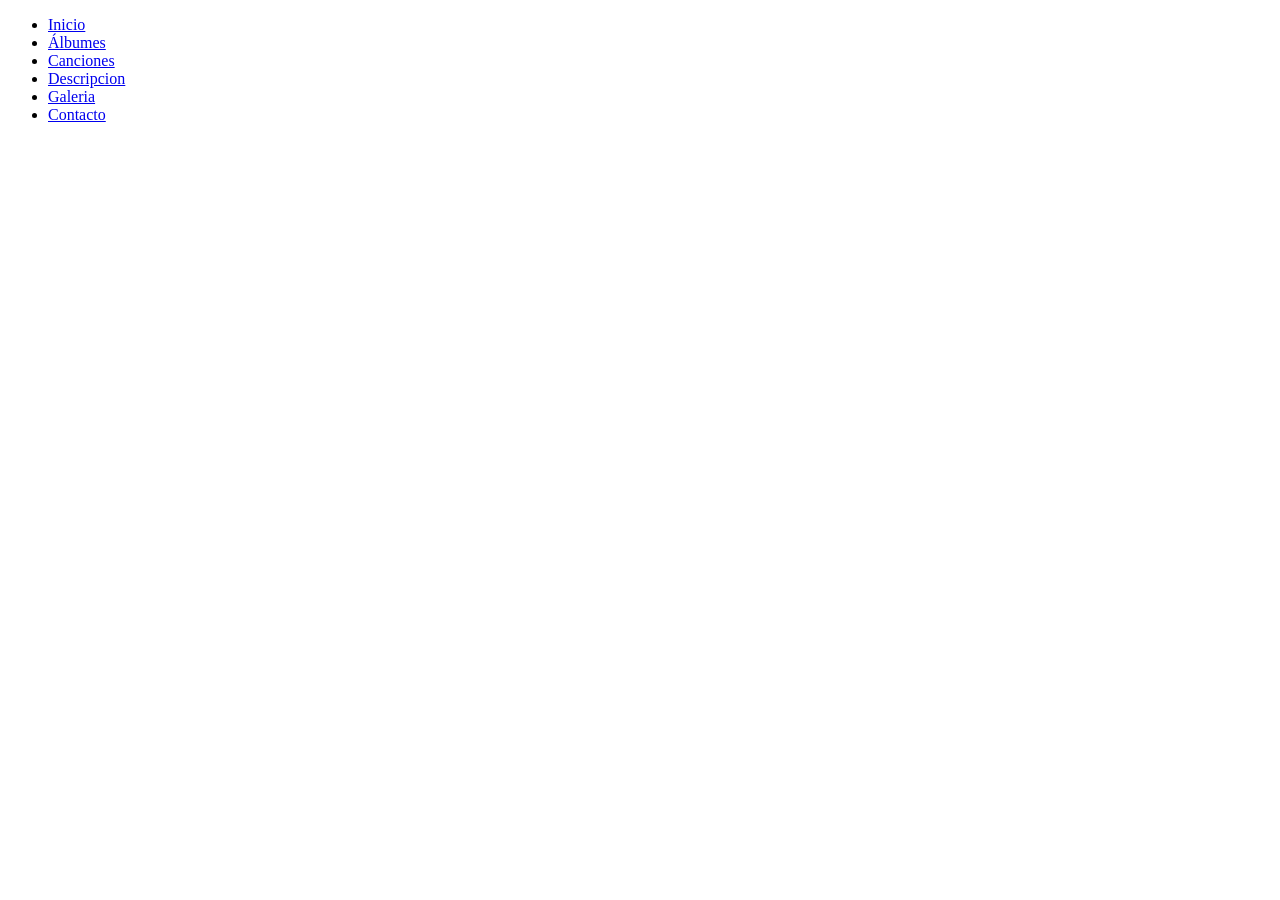
==== canciones.html @ 2ee9daaf "Segundo Avance" ====
<!DOCTYPE html>
<html lang="en">
<head>
    <meta charset="UTF-8">
    <meta name="viewport" content="width=device-width, initial-scale=1.0">
    <title>Canciones</title>
</head>
<body>

    <ul>
        <li><a href="index.html">Inicio</a></li>
        <li><a href="álbumes.html">Álbumes</a></li>
        <li><a href="canciones.html">Canciones</a></li>
        <li><a href="descripcion.html">Descripcion</a></li>
        <li><a href="galeria.html">Galeria</a></li>
        <li><a href="contacto.html">Contacto</a></li>
    </ul>
    
</body>
</html>
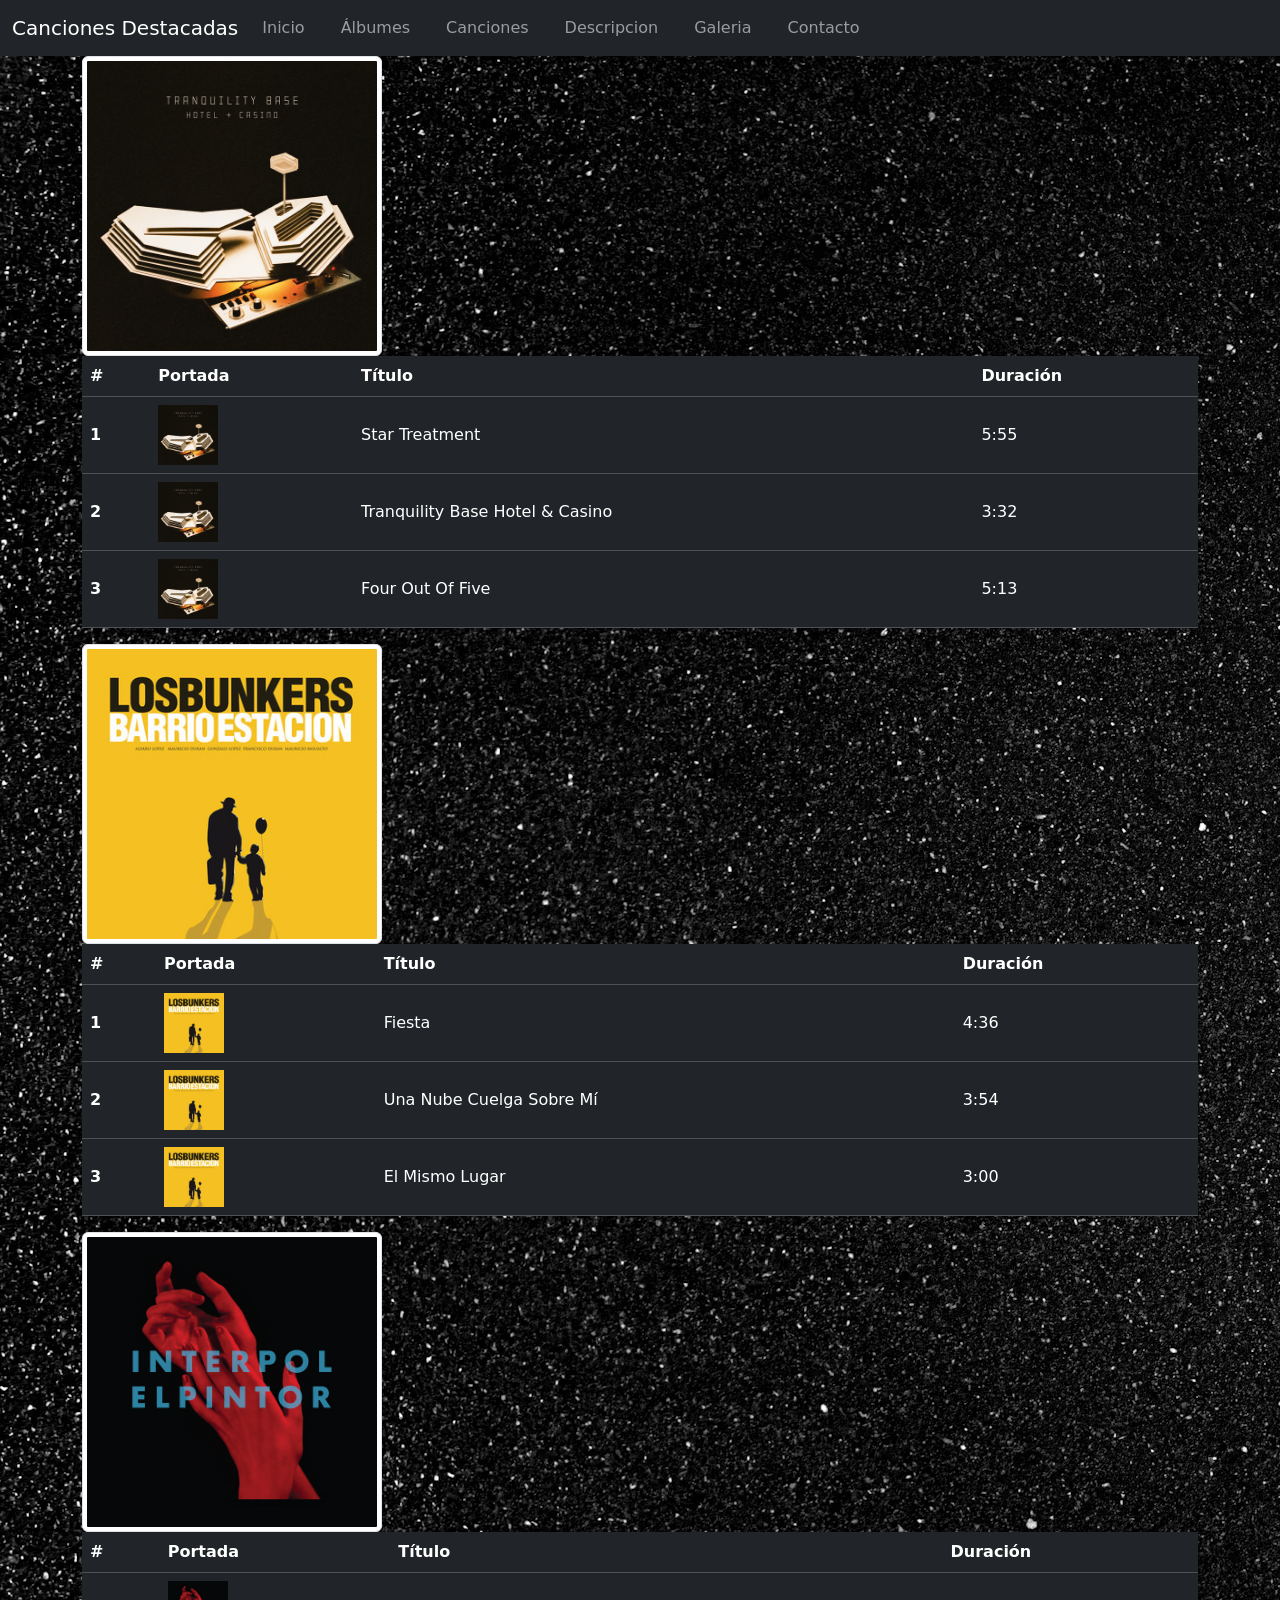
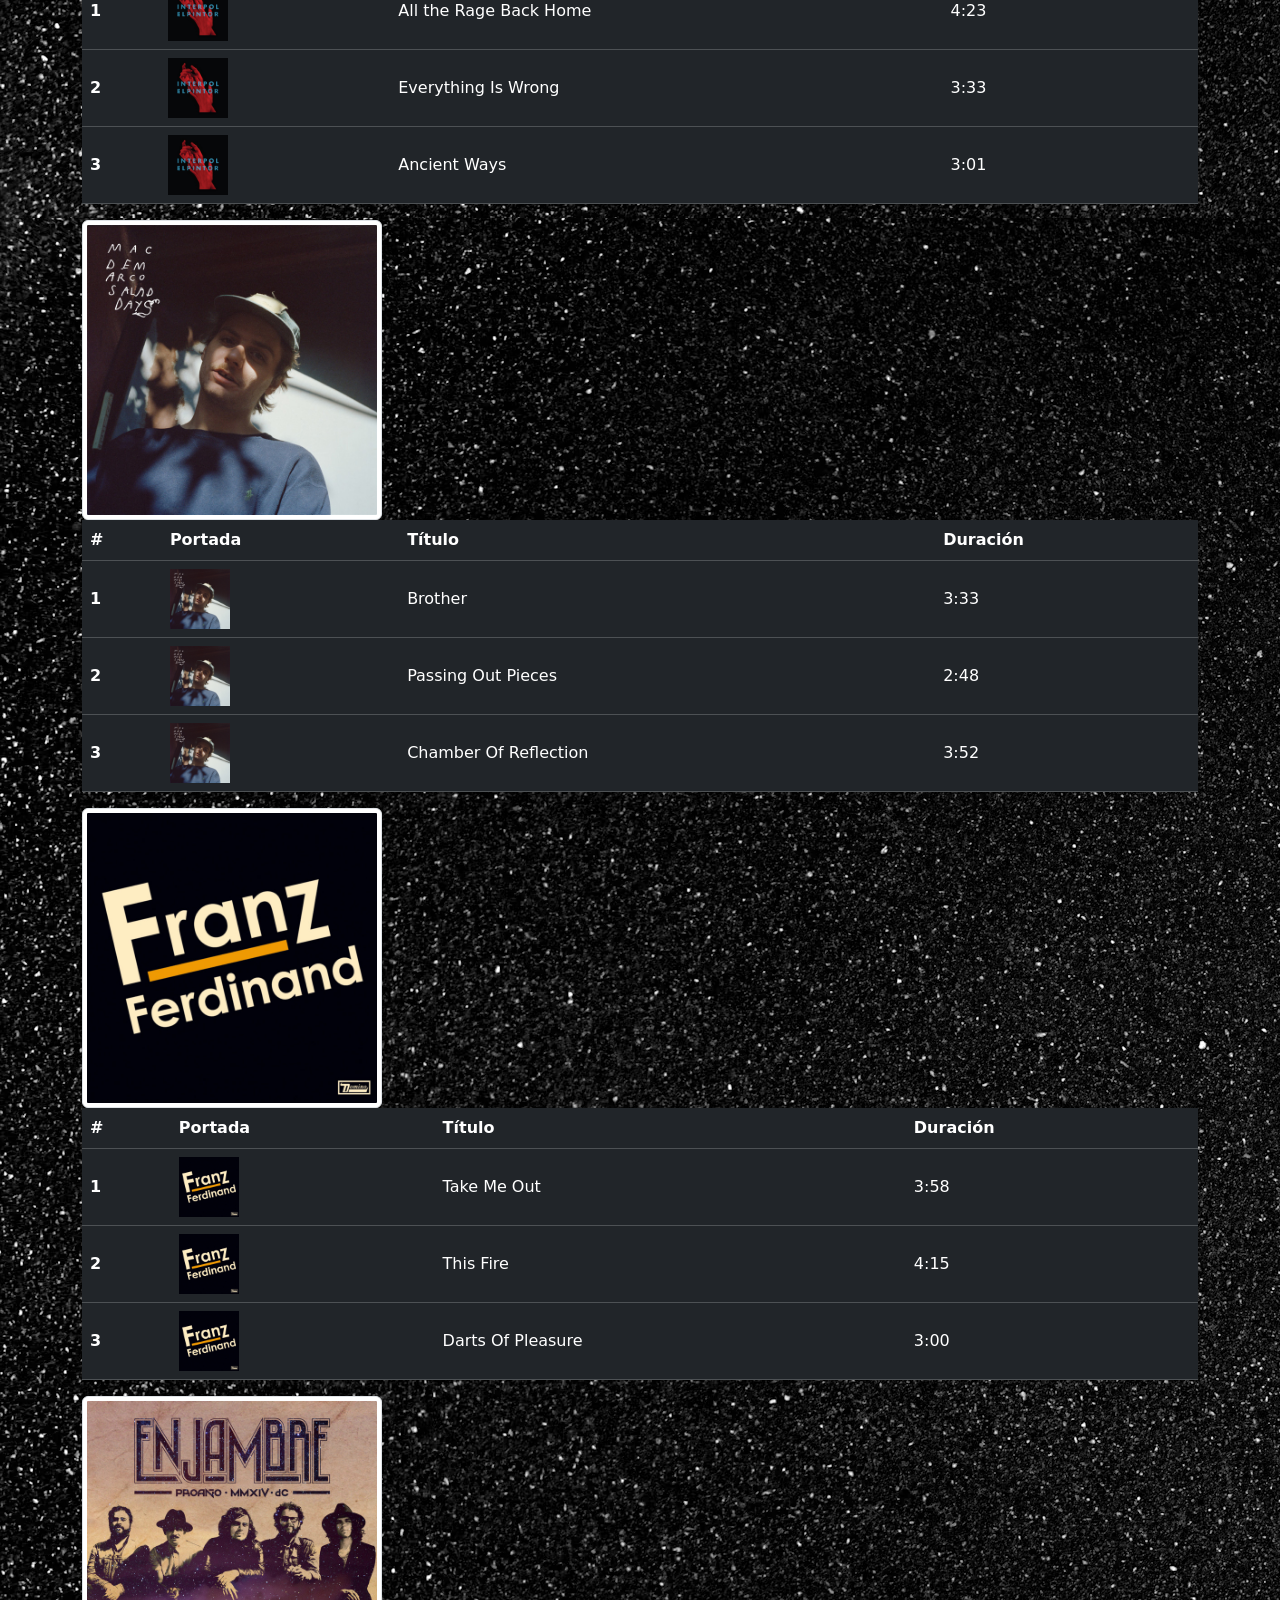
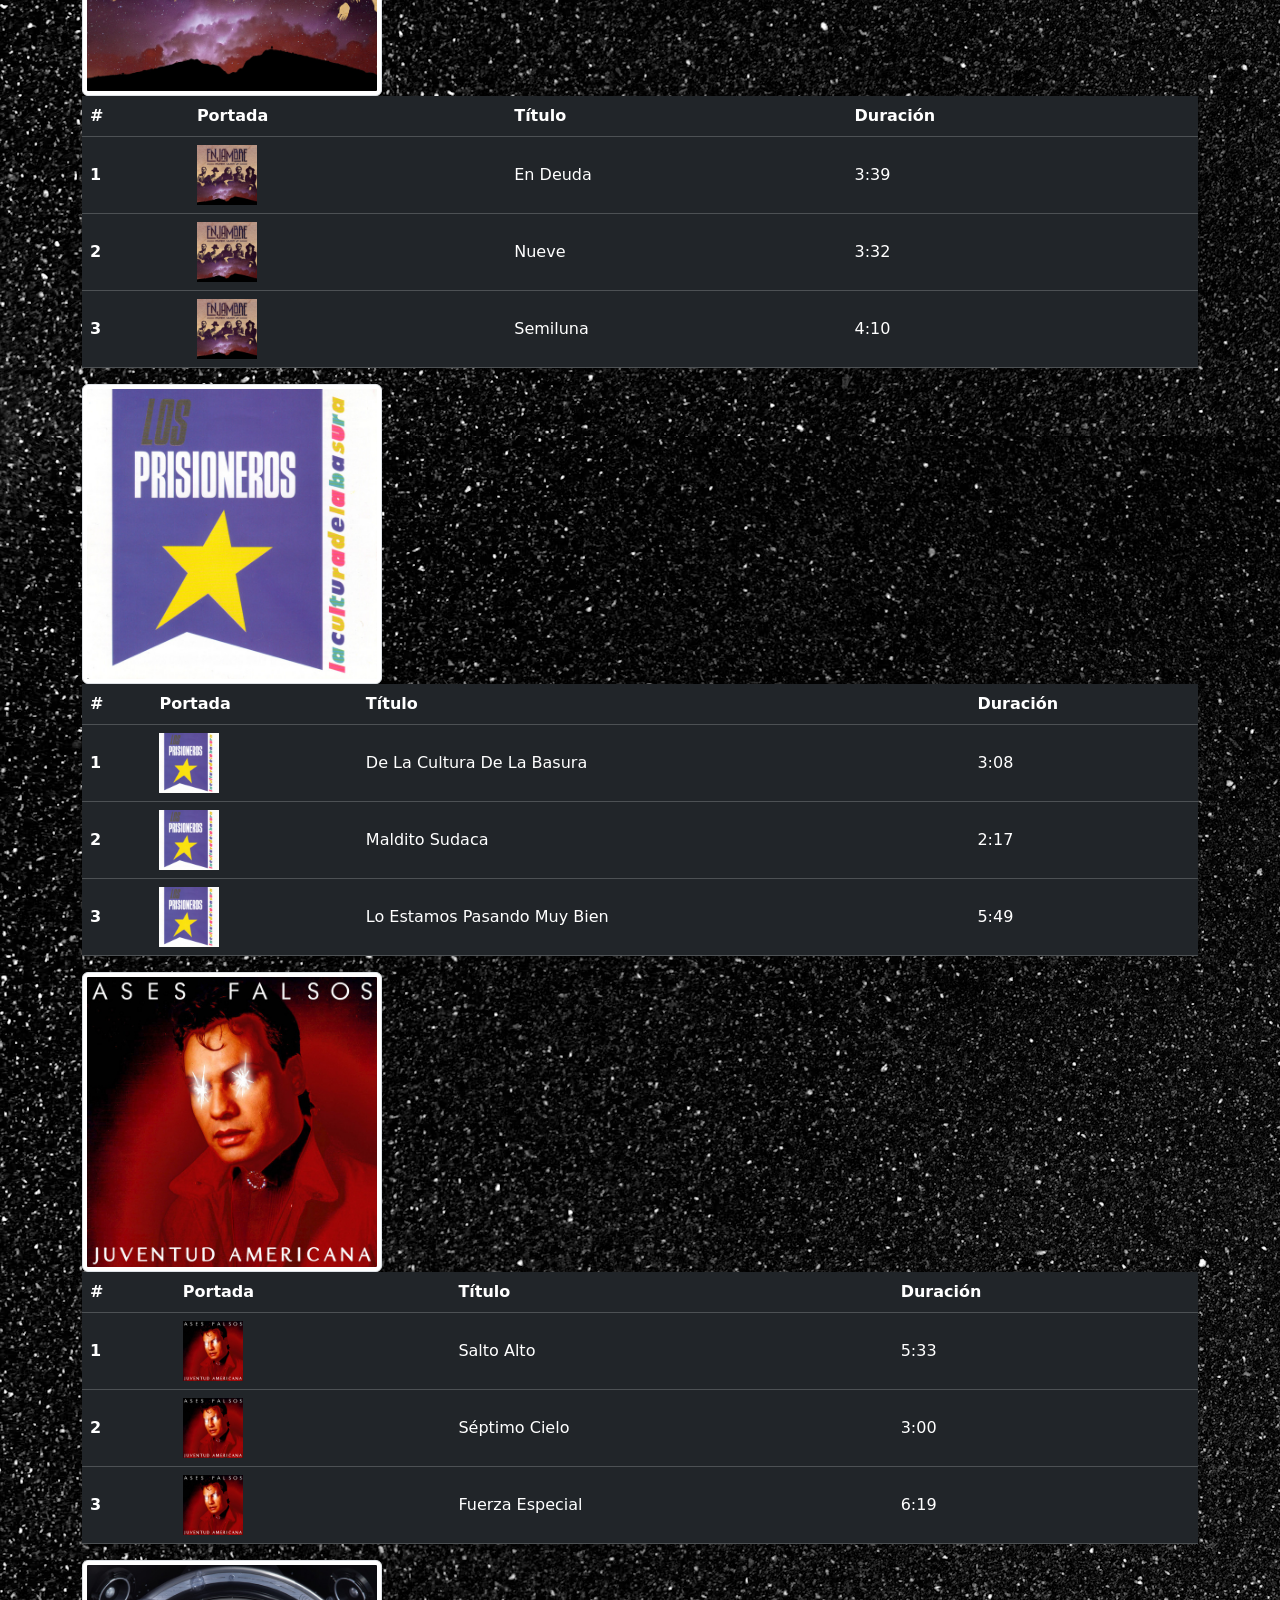
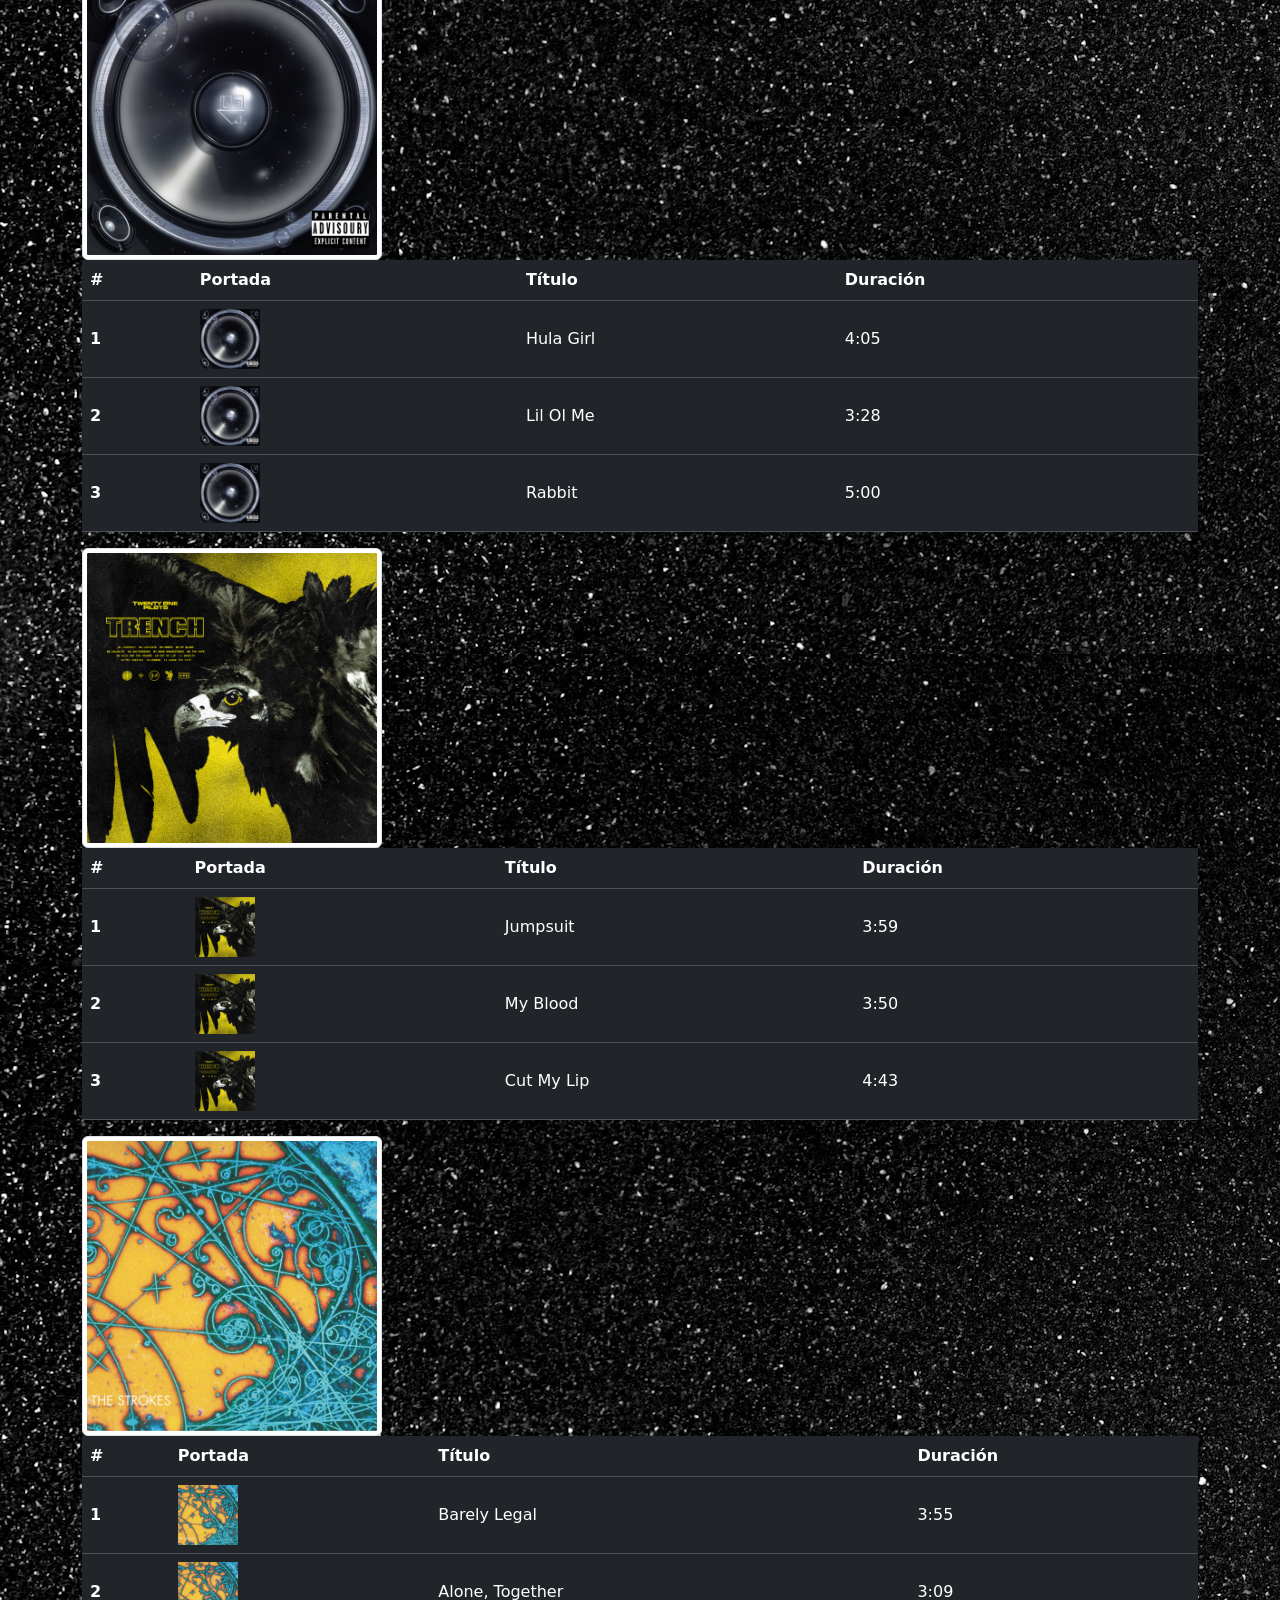
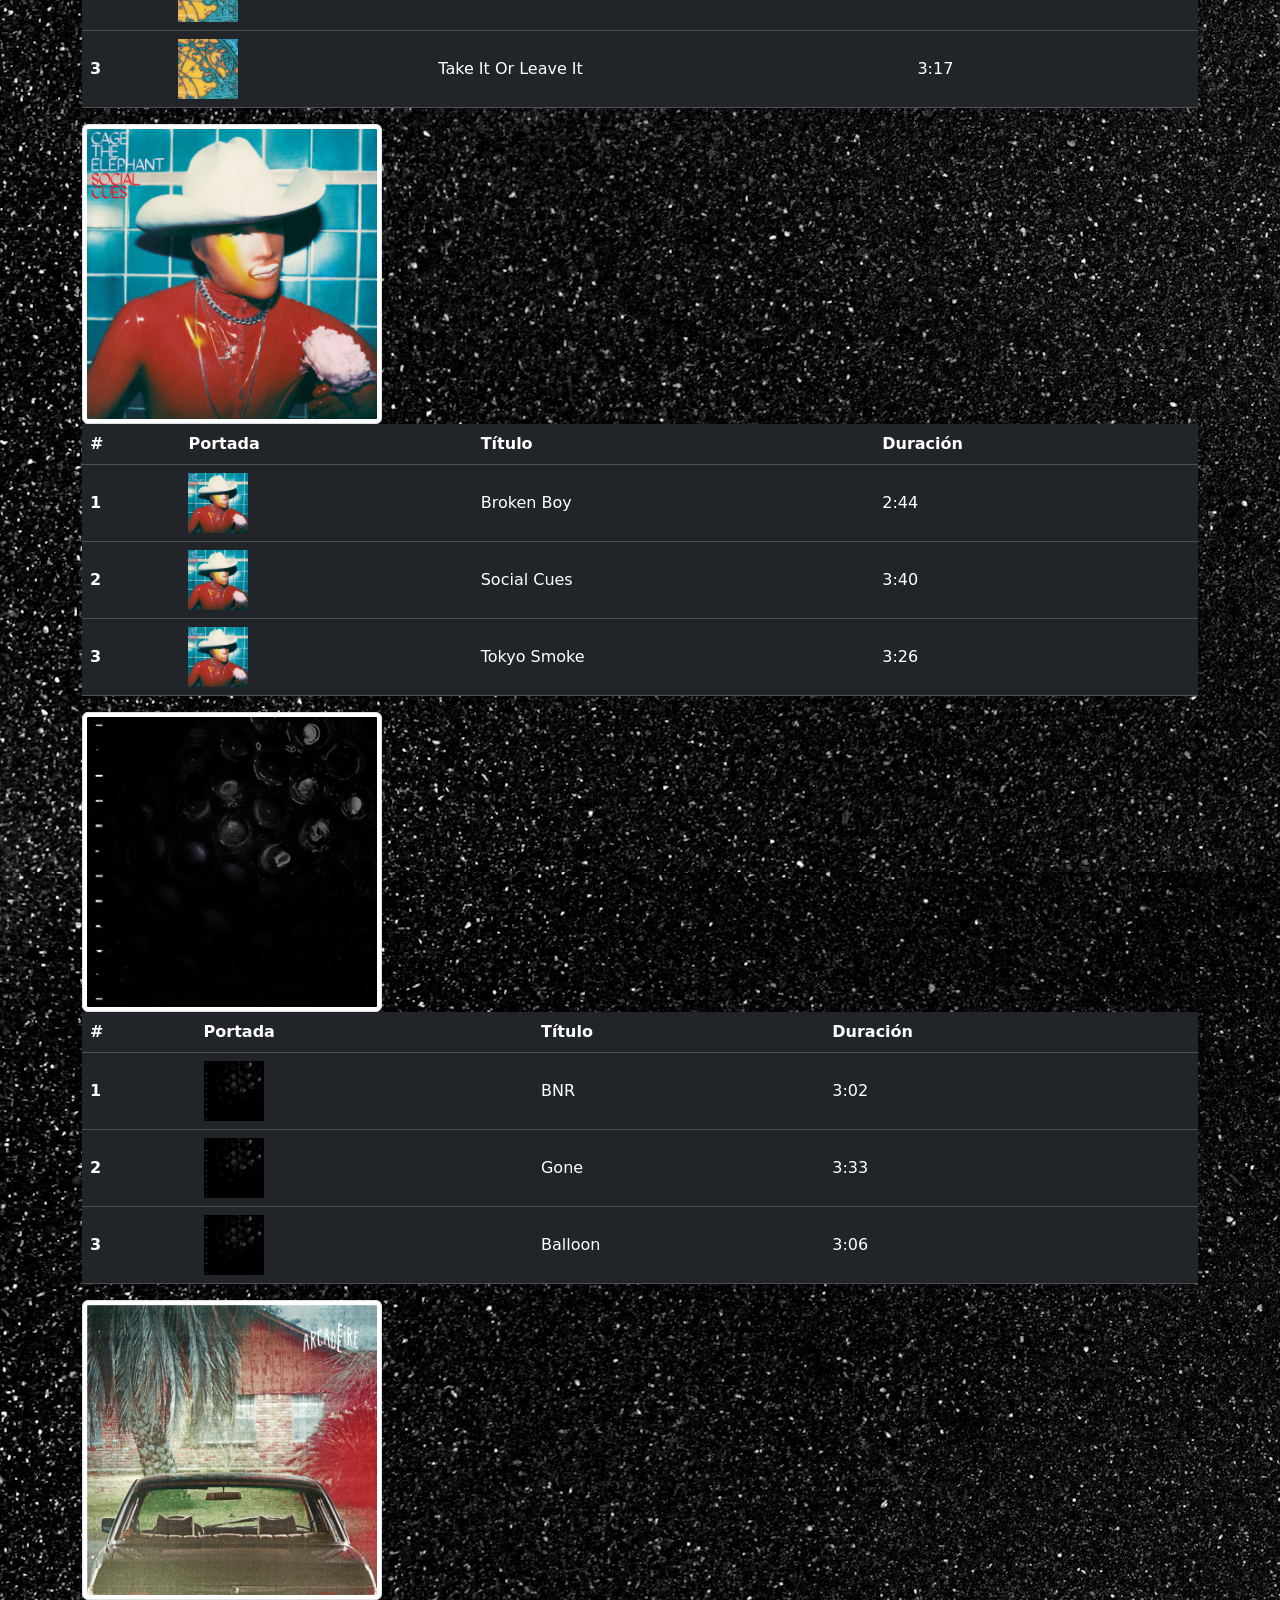
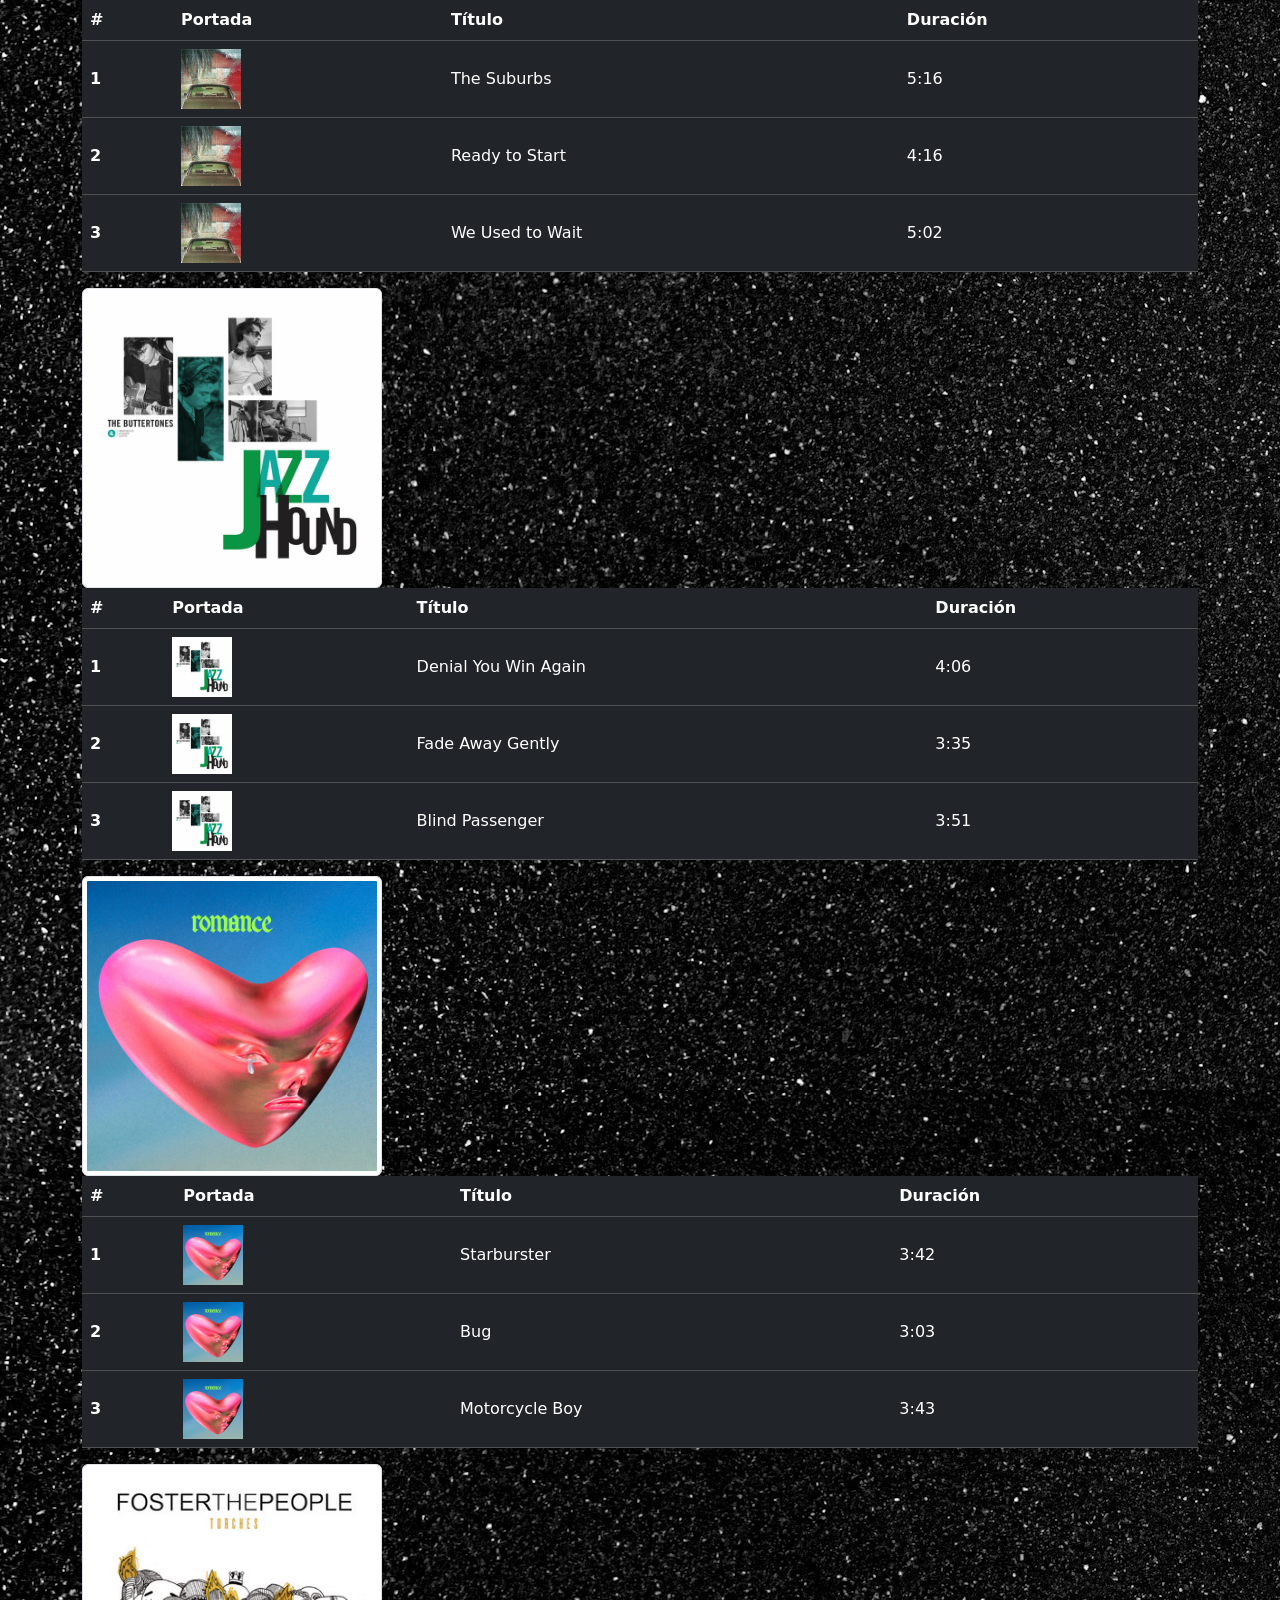
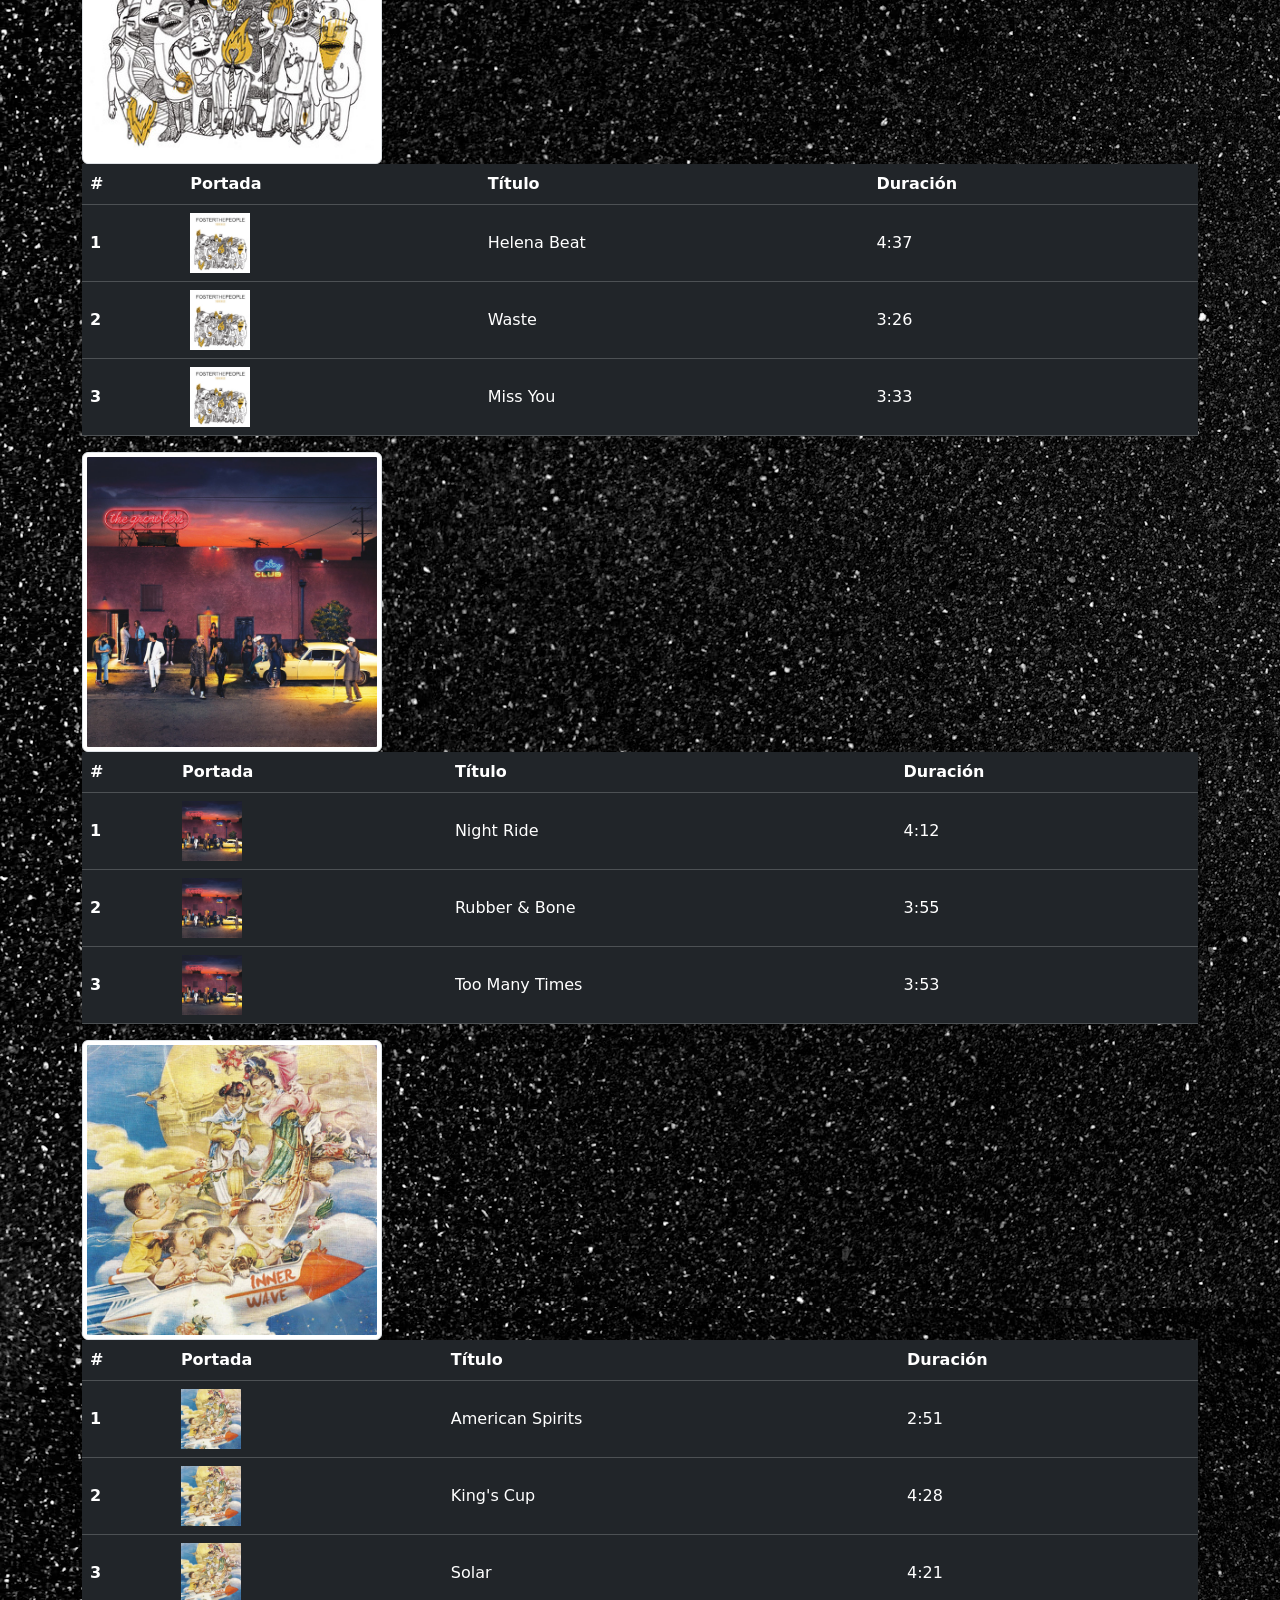
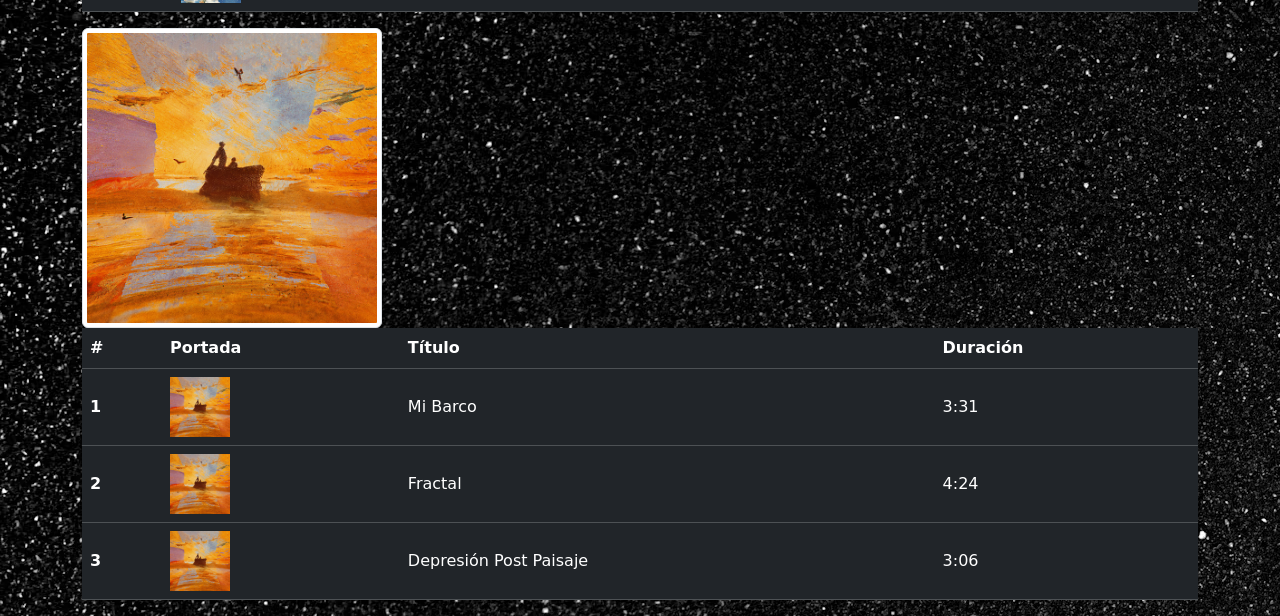
==== commit eeb6e8c5: "Avances" ====
--- a/canciones.html
+++ b/canciones.html
@@ -4,17 +4,722 @@
     <meta charset="UTF-8">
     <meta name="viewport" content="width=device-width, initial-scale=1.0">
     <title>Canciones</title>
+    <link rel="stylesheet" href="css/style.css">
+    <link href="https://cdn.jsdelivr.net/npm/bootstrap@5.3.8/dist/css/bootstrap.min.css" rel="stylesheet" integrity="sha384-sRIl4kxILFvY47J16cr9ZwB07vP4J8+LH7qKQnuqkuIAvNWLzeN8tE5YBujZqJLB" crossorigin="anonymous">
+    <script src="https://cdn.jsdelivr.net/npm/bootstrap@5.3.8/dist/js/bootstrap.bundle.min.js" integrity="sha384-FKyoEForCGlyvwx9Hj09JcYn3nv7wiPVlz7YYwJrWVcXK/BmnVDxM+D2scQbITxI" crossorigin="anonymous"></script>
 </head>
 <body>
 
-    <ul>
-        <li><a href="index.html">Inicio</a></li>
-        <li><a href="álbumes.html">Álbumes</a></li>
-        <li><a href="canciones.html">Canciones</a></li>
-        <li><a href="descripcion.html">Descripcion</a></li>
-        <li><a href="galeria.html">Galeria</a></li>
-        <li><a href="contacto.html">Contacto</a></li>
-    </ul>
+    <nav class="navbar navbar-expand-lg navbar-dark bg-dark fixed-top">
+  <div class="container-fluid">
+    <a class="navbar-brand" href="index.html">Canciones Destacadas</a>
+    <button class="navbar-toggler" type="button" data-bs-toggle="collapse" data-bs-target="#navbarTogglerDemo01" aria-controls="navbarTogglerDemo01" aria-expanded="false" aria-label="Toggle navigation">
+      <span class="navbar-toggler-icon"></span>
+    </button>
+    <div class="collapse navbar-collapse" id="navbarTogglerDemo01">
+      <ul class="navbar-nav me-auto mb-2 mb-lg-0">
+        <li class="nav-item">
+          <a class="nav-link" href="index.html">Inicio</a>
+        </li>
+        <li class="nav-item">
+          <a class="nav-link" href="álbumes.html">Álbumes</a>
+        </li>
+        <li class="nav-item">
+          <a class="nav-link" href="canciones.html">Canciones</a>
+        </li>
+        <li class="nav-item">
+          <a class="nav-link" href="descripcion.html">Descripcion</a>
+        </li>
+        <li class="nav-item">
+          <a class="nav-link" href="galeria.html">Galeria</a>
+        </li>
+        <li class="nav-item">
+          <a class="nav-link" href="contacto.html">Contacto</a>
+        </li>
+      </ul>
+    </div>
+  </div>
+</nav>
+
+<div class="container">
+  <img src="aimg/tbhc.jpg" class="img-thumbnail" style="max-width: 300px;" alt="Tranquility Base Hotel & Casino">
+  <table class="table table-dark align-middle">
+  <thead>
+    <tr>
+      <th scope="col">#</th>
+      <th scope="col">Portada</th>
+      <th scope="col">Título</th>
+      <th scope="col">Duración</th>
+    </tr>
+  </thead>
+  <tbody>
+    <tr>
+      <th scope="row">1</th>
+      <td><img src="aimg/tbhc.jpg" style="width: 60px; height: 60px; object-fit: cover;" alt="..."></td>
+      <td>Star Treatment</td>
+      <td>5:55</td>
+    </tr>
+    <tr>
+      <th scope="row">2</th>
+      <td><img src="aimg/tbhc.jpg" style="width: 60px; height: 60px; object-fit: cover;" alt="..."></td>
+      <td>Tranquility Base Hotel & Casino</td>
+      <td>3:32</td>
+    </tr>
+    <tr>
+      <th scope="row">3</th>
+      <td><img src="aimg/tbhc.jpg" style="width: 60px; height: 60px; object-fit: cover;" alt="..."></td>
+      <td>Four Out Of Five</td>
+      <td>5:13</td>
+    </tr>
+  </tbody>
+</table>
+</div>
+
+<div class="container">
+  <img src="aimg/barrioestacion.jpg" class="img-thumbnail" style="max-width: 300px;" alt="Tranquility Base Hotel & Casino">
+  <table class="table table-dark align-middle">
+  <thead>
+    <tr>
+      <th scope="col">#</th>
+      <th scope="col">Portada</th>
+      <th scope="col">Título</th>
+      <th scope="col">Duración</th>
+    </tr>
+  </thead>
+  <tbody>
+    <tr>
+      <th scope="row">1</th>
+      <td><img src="aimg/barrioestacion.jpg" style="width: 60px; height: 60px; object-fit: cover;" alt="..."></td>
+      <td>Fiesta</td>
+      <td>4:36</td>
+    </tr>
+    <tr>
+      <th scope="row">2</th>
+      <td><img src="aimg/barrioestacion.jpg" style="width: 60px; height: 60px; object-fit: cover;" alt="..."></td>
+      <td>Una Nube Cuelga Sobre Mí</td>
+      <td>3:54</td>
+    </tr>
+    <tr>
+      <th scope="row">3</th>
+      <td><img src="aimg/barrioestacion.jpg" style="width: 60px; height: 60px; object-fit: cover;" alt="..."></td>
+      <td>El Mismo Lugar</td>
+      <td>3:00</td>
+    </tr>
+  </tbody>
+</table>
+</div>
+
+<div class="container">
+  <img src="aimg/elpintor.jpg" class="img-thumbnail" style="max-width: 300px;" alt="Tranquility Base Hotel & Casino">
+  <table class="table table-dark align-middle">
+  <thead>
+    <tr>
+      <th scope="col">#</th>
+      <th scope="col">Portada</th>
+      <th scope="col">Título</th>
+      <th scope="col">Duración</th>
+    </tr>
+  </thead>
+  <tbody>
+    <tr>
+      <th scope="row">1</th>
+      <td><img src="aimg/elpintor.jpg" style="width: 60px; height: 60px; object-fit: cover;" alt="..."></td>
+      <td>All the Rage Back Home</td>
+      <td>4:23</td>
+    </tr>
+    <tr>
+      <th scope="row">2</th>
+      <td><img src="aimg/elpintor.jpg" style="width: 60px; height: 60px; object-fit: cover;" alt="..."></td>
+      <td>Everything Is Wrong</td>
+      <td>3:33</td>
+    </tr>
+    <tr>
+      <th scope="row">3</th>
+      <td><img src="aimg/elpintor.jpg" style="width: 60px; height: 60px; object-fit: cover;" alt="..."></td>
+      <td>Ancient Ways</td>
+      <td>3:01</td>
+    </tr>
+  </tbody>
+</table>
+</div>
+
+<div class="container">
+  <img src="aimg/saladdays.jpg" class="img-thumbnail" style="max-width: 300px;" alt="Tranquility Base Hotel & Casino">
+  <table class="table table-dark align-middle">
+  <thead>
+    <tr>
+      <th scope="col">#</th>
+      <th scope="col">Portada</th>
+      <th scope="col">Título</th>
+      <th scope="col">Duración</th>
+    </tr>
+  </thead>
+  <tbody>
+    <tr>
+      <th scope="row">1</th>
+      <td><img src="aimg/saladdays.jpg" style="width: 60px; height: 60px; object-fit: cover;" alt="..."></td>
+      <td>Brother</td>
+      <td>3:33</td>
+    </tr>
+    <tr>
+      <th scope="row">2</th>
+      <td><img src="aimg/saladdays.jpg" style="width: 60px; height: 60px; object-fit: cover;" alt="..."></td>
+      <td>Passing Out Pieces</td>
+      <td>2:48</td>
+    </tr>
+    <tr>
+      <th scope="row">3</th>
+      <td><img src="aimg/saladdays.jpg" style="width: 60px; height: 60px; object-fit: cover;" alt="..."></td>
+      <td>Chamber Of Reflection</td>
+      <td>3:52</td>
+    </tr>
+  </tbody>
+</table>
+</div>
+
+<div class="container">
+  <img src="aimg/franzf.jpg" class="img-thumbnail" style="max-width: 300px;" alt="Tranquility Base Hotel & Casino">
+  <table class="table table-dark align-middle">
+  <thead>
+    <tr>
+      <th scope="col">#</th>
+      <th scope="col">Portada</th>
+      <th scope="col">Título</th>
+      <th scope="col">Duración</th>
+    </tr>
+  </thead>
+  <tbody>
+    <tr>
+      <th scope="row">1</th>
+      <td><img src="aimg/franzf.jpg" style="width: 60px; height: 60px; object-fit: cover;" alt="..."></td>
+      <td>Take Me Out</td>
+      <td>3:58</td>
+    </tr>
+    <tr>
+      <th scope="row">2</th>
+      <td><img src="aimg/franzf.jpg" style="width: 60px; height: 60px; object-fit: cover;" alt="..."></td>
+      <td>This Fire</td>
+      <td>4:15</td>
+    </tr>
+    <tr>
+      <th scope="row">3</th>
+      <td><img src="aimg/franzf.jpg" style="width: 60px; height: 60px; object-fit: cover;" alt="..."></td>
+      <td>Darts Of Pleasure</td>
+      <td>3:00</td>
+    </tr>
+  </tbody>
+</table>
+</div>
+
+<div class="container">
+  <img src="aimg/proaño.jpg" class="img-thumbnail" style="max-width: 300px;" alt="Tranquility Base Hotel & Casino">
+  <table class="table table-dark align-middle">
+  <thead>
+    <tr>
+      <th scope="col">#</th>
+      <th scope="col">Portada</th>
+      <th scope="col">Título</th>
+      <th scope="col">Duración</th>
+    </tr>
+  </thead>
+  <tbody>
+    <tr>
+      <th scope="row">1</th>
+      <td><img src="aimg/proaño.jpg" style="width: 60px; height: 60px; object-fit: cover;" alt="..."></td>
+      <td>En Deuda</td>
+      <td>3:39</td>
+    </tr>
+    <tr>
+      <th scope="row">2</th>
+      <td><img src="aimg/proaño.jpg" style="width: 60px; height: 60px; object-fit: cover;" alt="..."></td>
+      <td>Nueve</td>
+      <td>3:32</td>
+    </tr>
+    <tr>
+      <th scope="row">3</th>
+      <td><img src="aimg/proaño.jpg" style="width: 60px; height: 60px; object-fit: cover;" alt="..."></td>
+      <td>Semiluna</td>
+      <td>4:10</td>
+    </tr>
+  </tbody>
+</table>
+</div>
+
+<div class="container">
+  <img src="aimg/lcdlb.jpg" class="img-thumbnail" style="max-width: 300px;" alt="Tranquility Base Hotel & Casino">
+  <table class="table table-dark align-middle">
+  <thead>
+    <tr>
+      <th scope="col">#</th>
+      <th scope="col">Portada</th>
+      <th scope="col">Título</th>
+      <th scope="col">Duración</th>
+    </tr>
+  </thead>
+  <tbody>
+    <tr>
+      <th scope="row">1</th>
+      <td><img src="aimg/lcdlb.jpg" style="width: 60px; height: 60px; object-fit: cover;" alt="..."></td>
+      <td>De La Cultura De La Basura</td>
+      <td>3:08</td>
+    </tr>
+    <tr>
+      <th scope="row">2</th>
+      <td><img src="aimg/lcdlb.jpg" style="width: 60px; height: 60px; object-fit: cover;" alt="..."></td>
+      <td>Maldito Sudaca</td>
+      <td>2:17</td>
+    </tr>
+    <tr>
+      <th scope="row">3</th>
+      <td><img src="aimg/lcdlb.jpg" style="width: 60px; height: 60px; object-fit: cover;" alt="..."></td>
+      <td>Lo Estamos Pasando Muy Bien</td>
+      <td>5:49</td>
+    </tr>
+  </tbody>
+</table>
+</div>
+
+<div class="container">
+  <img src="aimg/juventud.jpg" class="img-thumbnail" style="max-width: 300px;" alt="Tranquility Base Hotel & Casino">
+  <table class="table table-dark align-middle">
+  <thead>
+    <tr>
+      <th scope="col">#</th>
+      <th scope="col">Portada</th>
+      <th scope="col">Título</th>
+      <th scope="col">Duración</th>
+    </tr>
+  </thead>
+  <tbody>
+    <tr>
+      <th scope="row">1</th>
+      <td><img src="aimg/juventud.jpg" style="width: 60px; height: 60px; object-fit: cover;" alt="..."></td>
+      <td>Salto Alto</td>
+      <td>5:33</td>
+    </tr>
+    <tr>
+      <th scope="row">2</th>
+      <td><img src="aimg/juventud.jpg" style="width: 60px; height: 60px; object-fit: cover;" alt="..."></td>
+      <td>Séptimo Cielo</td>
+      <td>3:00</td>
+    </tr>
+    <tr>
+      <th scope="row">3</th>
+      <td><img src="aimg/juventud.jpg" style="width: 60px; height: 60px; object-fit: cover;" alt="..."></td>
+      <td>Fuerza Especial</td>
+      <td>6:19</td>
+    </tr>
+  </tbody>
+</table>
+</div>
+
+<div class="container">
+  <img src="aimg/ultrasound.jpg" class="img-thumbnail" style="max-width: 300px;" alt="Tranquility Base Hotel & Casino">
+  <table class="table table-dark align-middle">
+  <thead>
+    <tr>
+      <th scope="col">#</th>
+      <th scope="col">Portada</th>
+      <th scope="col">Título</th>
+      <th scope="col">Duración</th>
+    </tr>
+  </thead>
+  <tbody>
+    <tr>
+      <th scope="row">1</th>
+      <td><img src="aimg/ultrasound.jpg" style="width: 60px; height: 60px; object-fit: cover;" alt="..."></td>
+      <td>Hula Girl</td>
+      <td>4:05</td>
+    </tr>
+    <tr>
+      <th scope="row">2</th>
+      <td><img src="aimg/ultrasound.jpg" style="width: 60px; height: 60px; object-fit: cover;" alt="..."></td>
+      <td>Lil Ol Me</td>
+      <td>3:28</td>
+    </tr>
+    <tr>
+      <th scope="row">3</th>
+      <td><img src="aimg/ultrasound.jpg" style="width: 60px; height: 60px; object-fit: cover;" alt="..."></td>
+      <td>Rabbit</td>
+      <td>5:00</td>
+    </tr>
+  </tbody>
+</table>
+</div>
+
+<div class="container">
+  <img src="aimg/trench.jpg" class="img-thumbnail" style="max-width: 300px;" alt="Tranquility Base Hotel & Casino">
+  <table class="table table-dark align-middle">
+  <thead>
+    <tr>
+      <th scope="col">#</th>
+      <th scope="col">Portada</th>
+      <th scope="col">Título</th>
+      <th scope="col">Duración</th>
+    </tr>
+  </thead>
+  <tbody>
+    <tr>
+      <th scope="row">1</th>
+      <td><img src="aimg/trench.jpg" style="width: 60px; height: 60px; object-fit: cover;" alt="..."></td>
+      <td>Jumpsuit</td>
+      <td>3:59</td>
+    </tr>
+    <tr>
+      <th scope="row">2</th>
+      <td><img src="aimg/trench.jpg" style="width: 60px; height: 60px; object-fit: cover;" alt="..."></td>
+      <td>My Blood</td>
+      <td>3:50</td>
+    </tr>
+    <tr>
+      <th scope="row">3</th>
+      <td><img src="aimg/trench.jpg" style="width: 60px; height: 60px; object-fit: cover;" alt="..."></td>
+      <td>Cut My Lip</td>
+      <td>4:43</td>
+    </tr>
+  </tbody>
+</table>
+</div>
+
+<div class="container">
+  <img src="aimg/isthisit.jpg" class="img-thumbnail" style="max-width: 300px;" alt="Tranquility Base Hotel & Casino">
+  <table class="table table-dark align-middle">
+  <thead>
+    <tr>
+      <th scope="col">#</th>
+      <th scope="col">Portada</th>
+      <th scope="col">Título</th>
+      <th scope="col">Duración</th>
+    </tr>
+  </thead>
+  <tbody>
+    <tr>
+      <th scope="row">1</th>
+      <td><img src="aimg/isthisit.jpg" style="width: 60px; height: 60px; object-fit: cover;" alt="..."></td>
+      <td>Barely Legal</td>
+      <td>3:55</td>
+    </tr>
+    <tr>
+      <th scope="row">2</th>
+      <td><img src="aimg/isthisit.jpg" style="width: 60px; height: 60px; object-fit: cover;" alt="..."></td>
+      <td>Alone, Together</td>
+      <td>3:09</td>
+    </tr>
+    <tr>
+      <th scope="row">3</th>
+      <td><img src="aimg/isthisit.jpg" style="width: 60px; height: 60px; object-fit: cover;" alt="..."></td>
+      <td>Take It Or Leave It</td>
+      <td>3:17</td>
+    </tr>
+  </tbody>
+</table>
+</div>
+
+<div class="container">
+  <img src="aimg/social.jpg" class="img-thumbnail" style="max-width: 300px;" alt="Tranquility Base Hotel & Casino">
+  <table class="table table-dark align-middle">
+  <thead>
+    <tr>
+      <th scope="col">#</th>
+      <th scope="col">Portada</th>
+      <th scope="col">Título</th>
+      <th scope="col">Duración</th>
+    </tr>
+  </thead>
+  <tbody>
+    <tr>
+      <th scope="row">1</th>
+      <td><img src="aimg/social.jpg" style="width: 60px; height: 60px; object-fit: cover;" alt="..."></td>
+      <td>Broken Boy</td>
+      <td>2:44</td>
+    </tr>
+    <tr>
+      <th scope="row">2</th>
+      <td><img src="aimg/social.jpg" style="width: 60px; height: 60px; object-fit: cover;" alt="..."></td>
+      <td>Social Cues</td>
+      <td>3:40</td>
+    </tr>
+    <tr>
+      <th scope="row">3</th>
+      <td><img src="aimg/social.jpg" style="width: 60px; height: 60px; object-fit: cover;" alt="..."></td>
+      <td>Tokyo Smoke</td>
+      <td>3:26</td>
+    </tr>
+  </tbody>
+</table>
+</div>
+
+<div class="container">
+  <img src="aimg/icemerlt.jpg" class="img-thumbnail" style="max-width: 300px;" alt="Tranquility Base Hotel & Casino">
+  <table class="table table-dark align-middle">
+  <thead>
+    <tr>
+      <th scope="col">#</th>
+      <th scope="col">Portada</th>
+      <th scope="col">Título</th>
+      <th scope="col">Duración</th>
+    </tr>
+  </thead>
+  <tbody>
+    <tr>
+      <th scope="row">1</th>
+      <td><img src="aimg/icemerlt.jpg" style="width: 60px; height: 60px; object-fit: cover;" alt="..."></td>
+      <td>BNR</td>
+      <td>3:02</td>
+    </tr>
+    <tr>
+      <th scope="row">2</th>
+      <td><img src="aimg/icemerlt.jpg" style="width: 60px; height: 60px; object-fit: cover;" alt="..."></td>
+      <td>Gone</td>
+      <td>3:33</td>
+    </tr>
+    <tr>
+      <th scope="row">3</th>
+      <td><img src="aimg/icemerlt.jpg" style="width: 60px; height: 60px; object-fit: cover;" alt="..."></td>
+      <td>Balloon</td>
+      <td>3:06</td>
+    </tr>
+  </tbody>
+</table>
+</div>
+
+<div class="container">
+  <img src="aimg/thesub.jpg" class="img-thumbnail" style="max-width: 300px;" alt="Tranquility Base Hotel & Casino">
+  <table class="table table-dark align-middle">
+  <thead>
+    <tr>
+      <th scope="col">#</th>
+      <th scope="col">Portada</th>
+      <th scope="col">Título</th>
+      <th scope="col">Duración</th>
+    </tr>
+  </thead>
+  <tbody>
+    <tr>
+      <th scope="row">1</th>
+      <td><img src="aimg/thesub.jpg" style="width: 60px; height: 60px; object-fit: cover;" alt="..."></td>
+      <td>The Suburbs</td>
+      <td>5:16</td>
+    </tr>
+    <tr>
+      <th scope="row">2</th>
+      <td><img src="aimg/thesub.jpg" style="width: 60px; height: 60px; object-fit: cover;" alt="..."></td>
+      <td>Ready to Start</td>
+      <td>4:16</td>
+    </tr>
+    <tr>
+      <th scope="row">3</th>
+      <td><img src="aimg/thesub.jpg" style="width: 60px; height: 60px; object-fit: cover;" alt="..."></td>
+      <td>We Used to Wait</td>
+      <td>5:02</td>
+    </tr>
+  </tbody>
+</table>
+</div>
+
+<div class="container">
+  <img src="aimg/jazzhound.jpg" class="img-thumbnail" style="max-width: 300px;" alt="Tranquility Base Hotel & Casino">
+  <table class="table table-dark align-middle">
+  <thead>
+    <tr>
+      <th scope="col">#</th>
+      <th scope="col">Portada</th>
+      <th scope="col">Título</th>
+      <th scope="col">Duración</th>
+    </tr>
+  </thead>
+  <tbody>
+    <tr>
+      <th scope="row">1</th>
+      <td><img src="aimg/jazzhound.jpg" style="width: 60px; height: 60px; object-fit: cover;" alt="..."></td>
+      <td>Denial You Win Again</td>
+      <td>4:06</td>
+    </tr>
+    <tr>
+      <th scope="row">2</th>
+      <td><img src="aimg/jazzhound.jpg" style="width: 60px; height: 60px; object-fit: cover;" alt="..."></td>
+      <td>Fade Away Gently</td>
+      <td>3:35</td>
+    </tr>
+    <tr>
+      <th scope="row">3</th>
+      <td><img src="aimg/jazzhound.jpg" style="width: 60px; height: 60px; object-fit: cover;" alt="..."></td>
+      <td>Blind Passenger</td>
+      <td>3:51</td>
+    </tr>
+  </tbody>
+</table>
+</div>
+
+<div class="container">
+  <img src="aimg/romance.jpg" class="img-thumbnail" style="max-width: 300px;" alt="Tranquility Base Hotel & Casino">
+  <table class="table table-dark align-middle">
+  <thead>
+    <tr>
+      <th scope="col">#</th>
+      <th scope="col">Portada</th>
+      <th scope="col">Título</th>
+      <th scope="col">Duración</th>
+    </tr>
+  </thead>
+  <tbody>
+    <tr>
+      <th scope="row">1</th>
+      <td><img src="aimg/romance.jpg" style="width: 60px; height: 60px; object-fit: cover;" alt="..."></td>
+      <td>Starburster</td>
+      <td>3:42</td>
+    </tr>
+    <tr>
+      <th scope="row">2</th>
+      <td><img src="aimg/romance.jpg" style="width: 60px; height: 60px; object-fit: cover;" alt="..."></td>
+      <td>Bug</td>
+      <td>3:03</td>
+    </tr>
+    <tr>
+      <th scope="row">3</th>
+      <td><img src="aimg/romance.jpg" style="width: 60px; height: 60px; object-fit: cover;" alt="..."></td>
+      <td>Motorcycle Boy</td>
+      <td>3:43</td>
+    </tr>
+  </tbody>
+</table>
+</div>
+
+<div class="container">
+  <img src="aimg/torches.jpg" class="img-thumbnail" style="max-width: 300px;" alt="Tranquility Base Hotel & Casino">
+  <table class="table table-dark align-middle">
+  <thead>
+    <tr>
+      <th scope="col">#</th>
+      <th scope="col">Portada</th>
+      <th scope="col">Título</th>
+      <th scope="col">Duración</th>
+    </tr>
+  </thead>
+  <tbody>
+    <tr>
+      <th scope="row">1</th>
+      <td><img src="aimg/torches.jpg" style="width: 60px; height: 60px; object-fit: cover;" alt="..."></td>
+      <td>Helena Beat</td>
+      <td>4:37</td>
+    </tr>
+    <tr>
+      <th scope="row">2</th>
+      <td><img src="aimg/torches.jpg" style="width: 60px; height: 60px; object-fit: cover;" alt="..."></td>
+      <td>Waste</td>
+      <td>3:26</td>
+    </tr>
+    <tr>
+      <th scope="row">3</th>
+      <td><img src="aimg/torches.jpg" style="width: 60px; height: 60px; object-fit: cover;" alt="..."></td>
+      <td>Miss You</td>
+      <td>3:33</td>
+    </tr>
+  </tbody>
+</table>
+</div>
+
+<div class="container">
+  <img src="aimg/cityclub.jpg" class="img-thumbnail" style="max-width: 300px;" alt="Tranquility Base Hotel & Casino">
+  <table class="table table-dark align-middle">
+  <thead>
+    <tr>
+      <th scope="col">#</th>
+      <th scope="col">Portada</th>
+      <th scope="col">Título</th>
+      <th scope="col">Duración</th>
+    </tr>
+  </thead>
+  <tbody>
+    <tr>
+      <th scope="row">1</th>
+      <td><img src="aimg/cityclub.jpg" style="width: 60px; height: 60px; object-fit: cover;" alt="..."></td>
+      <td>Night Ride</td>
+      <td>4:12</td>
+    </tr>
+    <tr>
+      <th scope="row">2</th>
+      <td><img src="aimg/cityclub.jpg" style="width: 60px; height: 60px; object-fit: cover;" alt="..."></td>
+      <td>Rubber & Bone</td>
+      <td>3:55</td>
+    </tr>
+    <tr>
+      <th scope="row">3</th>
+      <td><img src="aimg/cityclub.jpg" style="width: 60px; height: 60px; object-fit: cover;" alt="..."></td>
+      <td>Too Many Times</td>
+      <td>3:53</td>
+    </tr>
+  </tbody>
+</table>
+</div>
+
+<div class="container">
+  <img src="aimg/III.jpg" class="img-thumbnail" style="max-width: 300px;" alt="Tranquility Base Hotel & Casino">
+  <table class="table table-dark align-middle">
+  <thead>
+    <tr>
+      <th scope="col">#</th>
+      <th scope="col">Portada</th>
+      <th scope="col">Título</th>
+      <th scope="col">Duración</th>
+    </tr>
+  </thead>
+  <tbody>
+    <tr>
+      <th scope="row">1</th>
+      <td><img src="aimg/III.jpg" style="width: 60px; height: 60px; object-fit: cover;" alt="..."></td>
+      <td>American Spirits</td>
+      <td>2:51</td>
+    </tr>
+    <tr>
+      <th scope="row">2</th>
+      <td><img src="aimg/III.jpg" style="width: 60px; height: 60px; object-fit: cover;" alt="..."></td>
+      <td>King's Cup</td>
+      <td>4:28</td>
+    </tr>
+    <tr>
+      <th scope="row">3</th>
+      <td><img src="aimg/III.jpg" style="width: 60px; height: 60px; object-fit: cover;" alt="..."></td>
+      <td>Solar</td>
+      <td>4:21</td>
+    </tr>
+  </tbody>
+</table>
+</div>
+
+<div class="container">
+  <img src="aimg/ulmc.jpg" class="img-thumbnail" style="max-width: 300px;" alt="Tranquility Base Hotel & Casino">
+  <table class="table table-dark align-middle">
+  <thead>
+    <tr>
+      <th scope="col">#</th>
+      <th scope="col">Portada</th>
+      <th scope="col">Título</th>
+      <th scope="col">Duración</th>
+    </tr>
+  </thead>
+  <tbody>
+    <tr>
+      <th scope="row">1</th>
+      <td><img src="aimg/ulmc.jpg" style="width: 60px; height: 60px; object-fit: cover;" alt="..."></td>
+      <td>Mi Barco</td>
+      <td>3:31</td>
+    </tr>
+    <tr>
+      <th scope="row">2</th>
+      <td><img src="aimg/ulmc.jpg" style="width: 60px; height: 60px; object-fit: cover;" alt="..."></td>
+      <td>Fractal</td>
+      <td>4:24</td>
+    </tr>
+    <tr>
+      <th scope="row">3</th>
+      <td><img src="aimg/ulmc.jpg" style="width: 60px; height: 60px; object-fit: cover;" alt="..."></td>
+      <td>Depresión Post Paisaje</td>
+      <td>3:06</td>
+    </tr>
+  </tbody>
+</table>
+</div>
     
 </body>
 </html>
--- a/css/style.css
+++ b/css/style.css
@@ -0,0 +1,50 @@
+body {
+    background-image: url('../imgf/fondoA.avif');
+    padding-top: 56px;
+}
+ul {
+    list-style: none;
+    display: flex;
+    padding: 0;
+}
+ul li {
+    margin-right: 20px;
+}
+.carousel-item img {
+    height: 350–500px;       /* ajusta este valor a tu gusto */
+    object-fit: cover;   /* recorta la imagen para llenar el espacio sin deformarse */
+    object-position: center; /* centra el recorte */
+}
+.carousel-caption {
+    text-align: center;
+    left: 0;
+    right: 0;
+    max-width: 100%;
+    top: 8%;
+    bottom: auto;
+    transform: none;
+    z-index: 2;
+}
+.carousel-caption h5 {
+    font-size: 2.5rem;
+    font-weight: bold;
+    text-shadow: 2px 2px 8px rgba(0, 0, 0, 0.8);
+    font-family: 'Bebas Neue', sans-serif;
+}
+.carousel-item {
+    position: relative;
+}
+.carousel-item::before {
+    content: "";
+    position: absolute;
+    top: 0;
+    left: 0;
+    width: 100%;
+    height: 40%;
+    background: linear-gradient(to bottom, rgba(0,0,0,0.6), transparent);
+    z-index: 1;
+}
+.card-img-top {
+    height: 280px;
+    object-fit: cover;
+}
